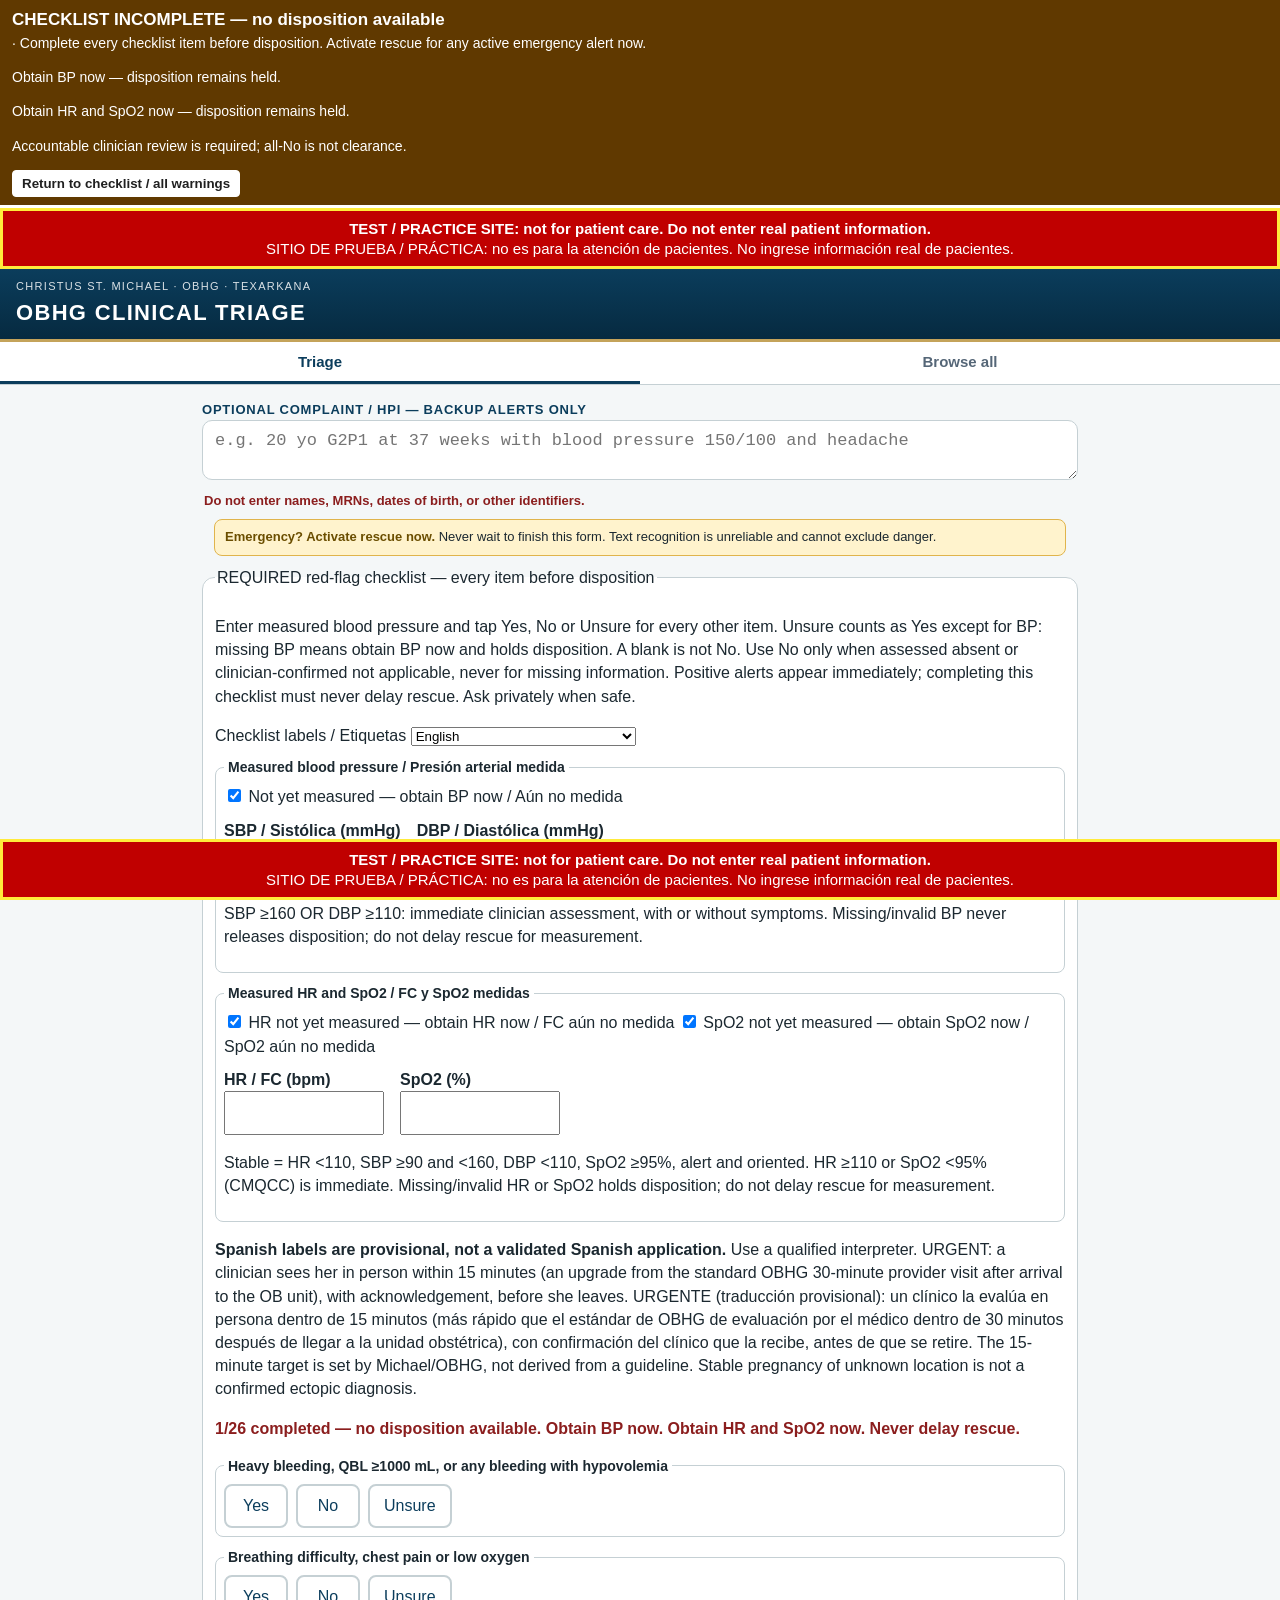
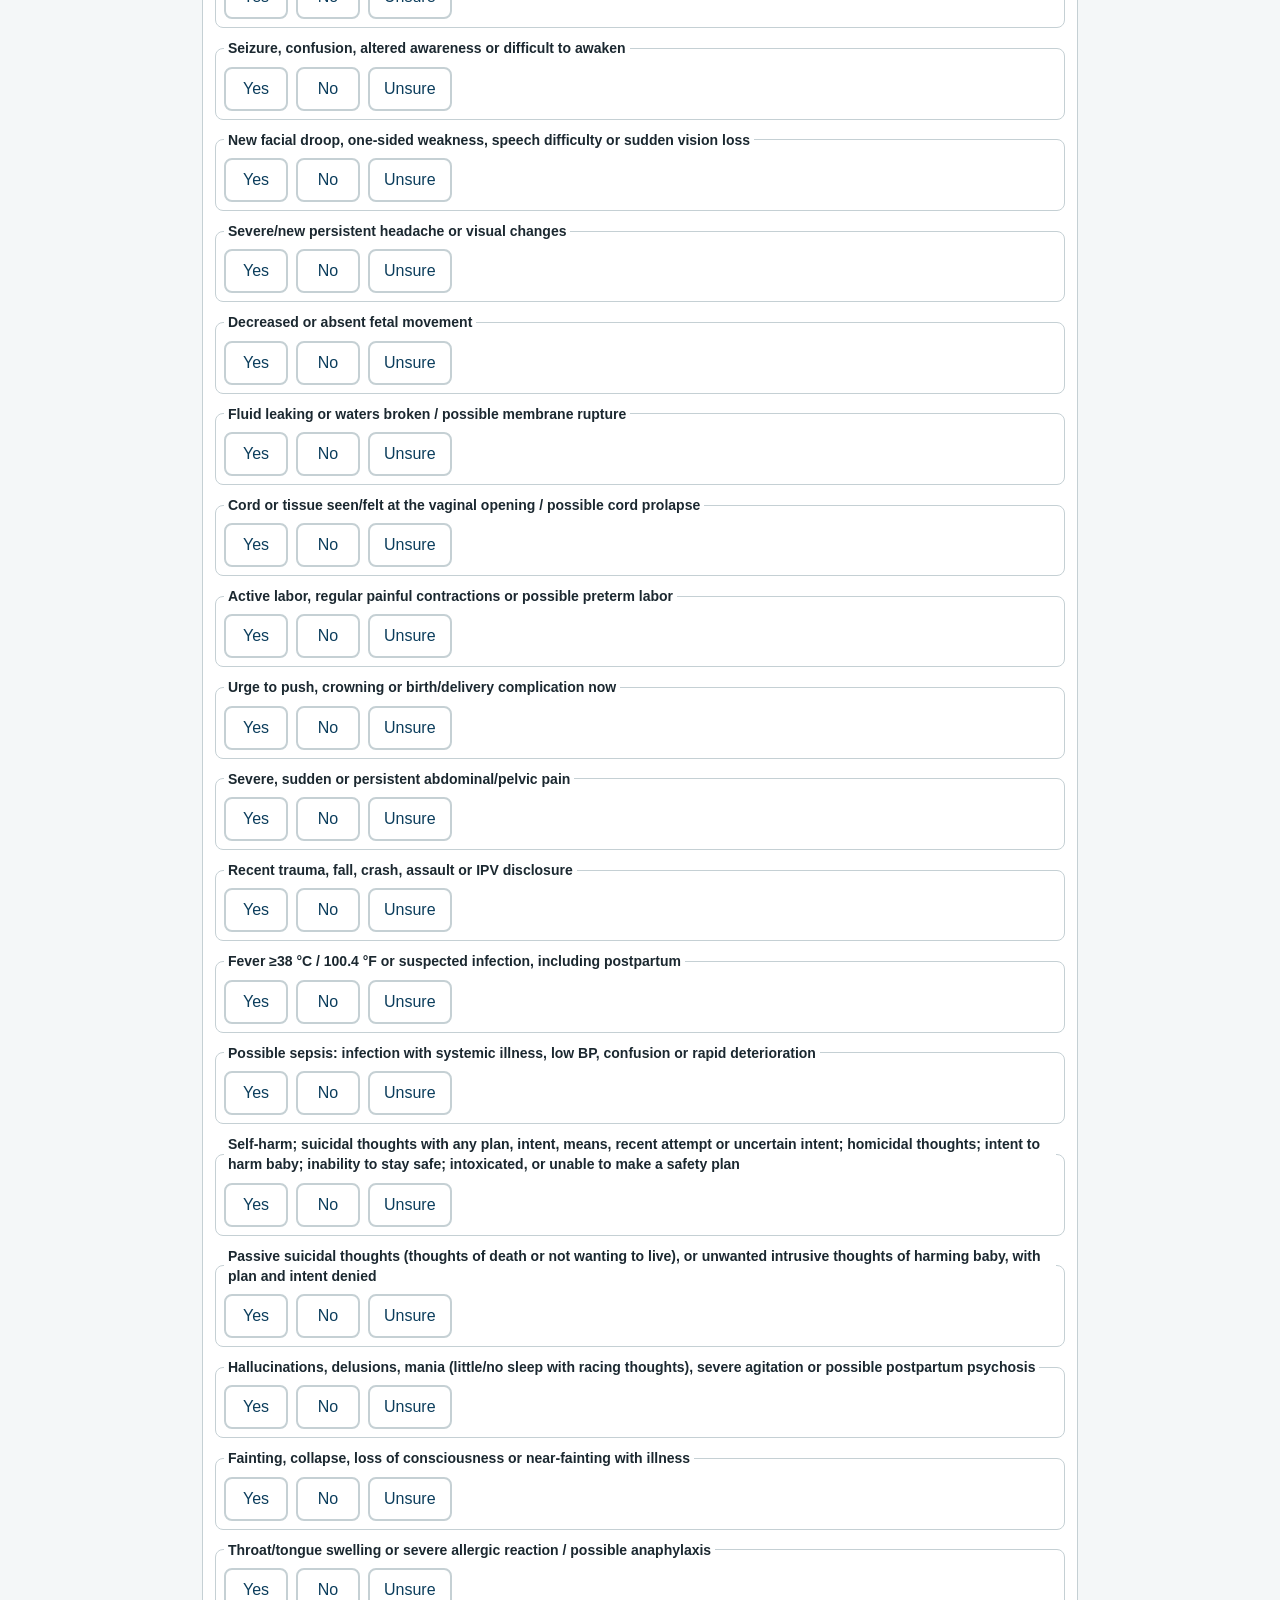
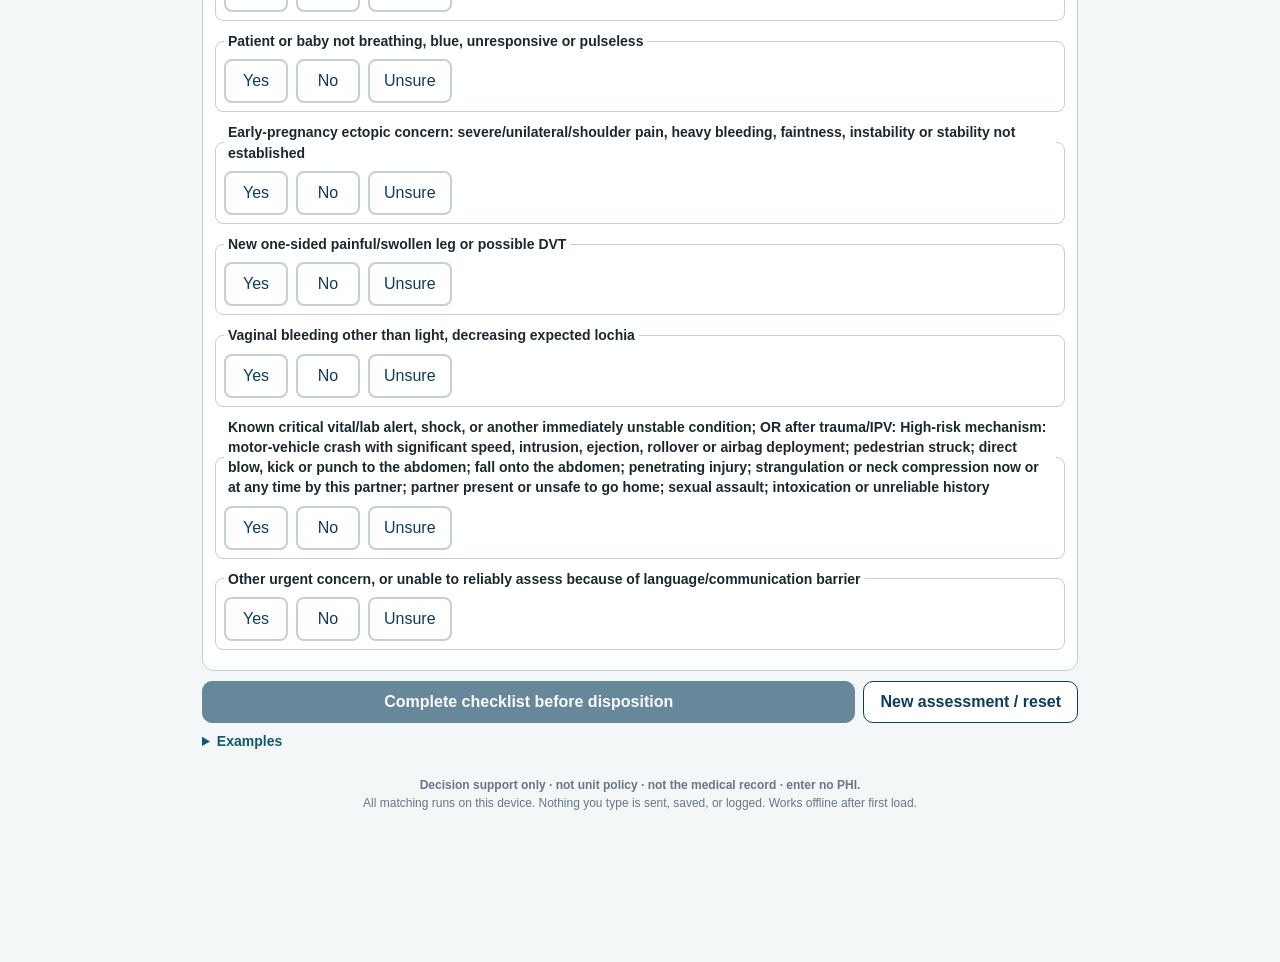
==== index.html @ 4385547c "OB Triage TEST/practice site from staging redflag 2026-11-11 (not for patient care)" ====
<!doctype html>
<html lang="en">
<head>
<meta charset="utf-8">
<meta name="viewport" content="width=device-width, initial-scale=1, viewport-fit=cover">
<meta name="theme-color" content="#0B3D5C">
<meta name="referrer" content="no-referrer">
<meta http-equiv="Content-Security-Policy" content="default-src 'self'; img-src 'self' data:; style-src 'self'; script-src 'self'; connect-src 'self'; form-action 'none'; base-uri 'none'">
<meta name="robots" content="noindex, nofollow">
<title>OB Triage (TEST)</title>
<link rel="manifest" href="manifest.webmanifest">
<link rel="icon" href="assets/icons/icon-192.png">
<link rel="apple-touch-icon" href="assets/icons/icon-180.png">
<meta name="apple-mobile-web-app-capable" content="yes">
<meta name="apple-mobile-web-app-title" content="OB Triage TEST">
<link rel="stylesheet" href="css/app.css">
</head>
<body>
<div class="test-site-banner test-site-top" role="note" aria-label="Test site notice"><strong>TEST / PRACTICE SITE: not for patient care. Do not enter real patient information.</strong><br><span lang="es">SITIO DE PRUEBA / PRÁCTICA: no es para la atención de pacientes. No ingrese información real de pacientes.</span></div>
<div class="test-site-banner test-site-fixed" aria-hidden="true"><strong>TEST / PRACTICE SITE: not for patient care. Do not enter real patient information.</strong><br><span lang="es">SITIO DE PRUEBA / PRÁCTICA: no es para la atención de pacientes. No ingrese información real de pacientes.</span></div>
<aside id="safety-banner" class="safety-banner" role="alert" aria-live="assertive" aria-label="Safety alerts and checklist status" hidden></aside>
<header class="hdr">
  <div class="hdr-org">CHRISTUS ST. MICHAEL · OBHG · TEXARKANA</div>
  <h1>OBHG CLINICAL TRIAGE</h1>
</header>

<nav class="tabs" role="tablist">
  <button role="tab" id="tab-triage" class="on" aria-selected="true">Triage</button>
  <button role="tab" id="tab-browse" aria-selected="false">Browse all</button>
</nav>

<main>
<section id="view-triage">
  <form id="hpi-form" autocomplete="off">
    <label for="hpi" class="lbl">Optional complaint / HPI — backup alerts only</label>
    <div class="hpi-row">
      <textarea id="hpi" rows="2" autocomplete="off" autocorrect="off" autocapitalize="off" spellcheck="false"
        placeholder="e.g. 20 yo G2P1 at 37 weeks with blood pressure 150/100 and headache"></textarea>
    </div>
    <p class="privacy-line">Do not enter names, MRNs, dates of birth, or other identifiers.</p>
    <div id="privacy-warn" class="privacy-warn" hidden></div>
    <p class="verify"><b>Emergency? Activate rescue now.</b> Never wait to finish this form. Text recognition is unreliable and cannot exclude danger.</p>
    <fieldset id="structured-screen" class="box"><legend>REQUIRED red-flag checklist — every item before disposition</legend>
      <p>Enter measured blood pressure and tap Yes, No or Unsure for every other item. Unsure counts as Yes except for BP: missing BP means obtain BP now and holds disposition. A blank is not No. Use No only when assessed absent or clinician-confirmed not applicable, never for missing information. Positive alerts appear immediately; completing this checklist must never delay rescue. Ask privately when safe.</p>
      <label for="checklist-language">Checklist labels / Etiquetas <select id="checklist-language"><option value="en">English</option><option value="es">Español (solo lista / checklist only)</option></select></label>
      <fieldset class="redflag-row" id="bp-entry"><legend>Measured blood pressure / Presión arterial medida</legend>
        <label><input type="checkbox" id="bp-not-measured" checked> Not yet measured — obtain BP now / Aún no medida</label>
        <div class="bp-inputs"><label for="bp-sbp">SBP / Sistólica (mmHg)<input id="bp-sbp" type="number" inputmode="numeric" min="1" max="300" step="any" autocomplete="off"></label><label for="bp-dbp">DBP / Diastólica (mmHg)<input id="bp-dbp" type="number" inputmode="numeric" min="1" max="200" step="any" autocomplete="off"></label></div>
        <p>SBP ≥160 OR DBP ≥110: immediate clinician assessment, with or without symptoms. Missing/invalid BP never releases disposition; do not delay rescue for measurement.</p>
      </fieldset>
      <fieldset class="redflag-row" id="vitals-entry"><legend>Measured HR and SpO2 / FC y SpO2 medidas</legend>
        <label><input type="checkbox" id="hr-not-measured" checked> HR not yet measured — obtain HR now / FC aún no medida</label>
        <label><input type="checkbox" id="spo2-not-measured" checked> SpO2 not yet measured — obtain SpO2 now / SpO2 aún no medida</label>
        <div class="bp-inputs"><label for="vital-hr">HR / FC (bpm)<input id="vital-hr" type="number" inputmode="numeric" min="20" max="250" step="any" autocomplete="off"></label><label for="vital-spo2">SpO2 (%)<input id="vital-spo2" type="number" inputmode="numeric" min="50" max="100" step="any" autocomplete="off"></label></div>
        <p>Stable = HR &lt;110, SBP ≥90 and &lt;160, DBP &lt;110, SpO2 ≥95%, alert and oriented. HR ≥110 or SpO2 &lt;95% (CMQCC) is immediate. Missing/invalid HR or SpO2 holds disposition; do not delay rescue for measurement.</p>
      </fieldset>
      <p><b>Spanish labels are provisional, not a validated Spanish application.</b> Use a qualified interpreter. URGENT: a clinician sees her in person within 15 minutes (an upgrade from the standard OBHG 30-minute provider visit after arrival to the OB unit), with acknowledgement, before she leaves. <span lang="es">URGENTE (traducción provisional): un clínico la evalúa en persona dentro de 15 minutos (más rápido que el estándar de OBHG de evaluación por el médico dentro de 30 minutos después de llegar a la unidad obstétrica), con confirmación del clínico que la recibe, antes de que se retire.</span> The 15-minute target is set by Michael/OBHG, not derived from a guideline. Stable pregnancy of unknown location is not a confirmed ectopic diagnosis.</p>
      <p id="checklist-status" role="status" aria-live="polite"></p>
      <div id="screen-questions"></div>
    </fieldset>
    <div class="btns">
      <button id="go" class="primary" type="button" disabled>Complete checklist before disposition</button>
      <button id="clear" type="button">New assessment / reset</button>
    </div>
    <details class="examples"><summary>Examples</summary><div id="examples"></div></details>
  </form>

  <div id="flags" class="chips" role="alert" aria-live="assertive"></div>
  <section id="handoff-history" class="box" aria-live="polite" hidden></section>
  <div id="result" hidden>
    <article id="top" class="topcard"></article>
    <section class="box"><h3>Also consider</h3><div id="alts" class="alts"></div></section>
    <section class="box"><h3>Why this matched</h3><div id="why"></div></section>
    <section class="box coding" id="coding-box">
      <h3>Coding requires independent clinician confirmation · no diagnosis inferred from HPI</h3>
      <div id="coding"></div>
    </section>
  </div>
  <p class="foot"><b>Decision support only · not unit policy · not the medical record · enter no PHI.</b><br>All matching runs on this device. Nothing you type is sent, saved, or logged. Works offline after first load.</p>
</section>

<section id="view-browse" hidden>
  <input id="q" type="search" placeholder="Search every card and diagram (e.g. magnesium, JADA, torsion)" autocomplete="off" spellcheck="false">
  <div id="list"></div>
</section>
</main>

<div id="viewer" class="viewer" hidden>
  <div class="viewer-bar"><span id="viewer-title"></span>
    <button id="zoom-out" type="button" aria-label="Zoom out">−</button><button id="zoom-in" type="button" aria-label="Zoom in">+</button>
    <button id="viewer-close" type="button">Close</button></div>
  <div id="viewer-source" class="viewer-source" aria-label="Source, version and review status"></div>
  <div class="viewer-body" id="viewer-body"><img id="viewer-img" alt=""></div>
</div>

<script src="js/content.js"></script>
<script src="codes/code_tables.js"></script>
<script src="codes/validation.js"></script>
<script src="js/safety-vocabulary.js"></script>
<script src="js/red-flags.js"></script>
<script src="js/engine.js"></script>
<script src="js/display-names.js"></script>
<script src="js/app.js"></script>
</body>
</html>
---- css/app.css ----
:root{--navy:#0B3D5C;--navy2:#062A40;--teal:#0E5A6A;--red:#8B1E1E;--gold:#C4A35A;--amber:#B26B00;--bg:#F4F7F8;--line:#C5D0D4;--ink:#1b2830}
*{box-sizing:border-box}
html,body{margin:0;background:var(--bg);color:var(--ink);font:16px/1.45 -apple-system,BlinkMacSystemFont,"Segoe UI",Roboto,Helvetica,Arial,sans-serif;-webkit-text-size-adjust:100%}
.hdr{background:linear-gradient(180deg,var(--navy),var(--navy2));color:#fff;padding:calc(10px + env(safe-area-inset-top)) 16px 10px;border-bottom:3px solid var(--gold)}
.hdr-org{font-size:11px;letter-spacing:.12em;opacity:.85}
.hdr h1{margin:2px 0 0;font-size:22px;letter-spacing:.06em;font-weight:800}
.tabs{display:flex;background:#fff;border-bottom:1px solid var(--line)}
.tabs button{flex:1;border:0;background:none;padding:11px;font-size:15px;font-weight:600;color:#567;border-bottom:3px solid transparent}
.tabs button.on{color:var(--navy);border-bottom-color:var(--navy)}
main{padding:12px 12px 40px;max-width:900px;margin:0 auto}
.lbl{font-weight:700;font-size:13px;color:var(--navy);text-transform:uppercase;letter-spacing:.06em}
textarea,input[type=search]{width:100%;font-size:17px;padding:10px 12px;border:1.5px solid var(--line);border-radius:10px;background:#fff;color:var(--ink);resize:vertical}
textarea:focus,input:focus{outline:none;border-color:var(--navy)}
.privacy-line{margin:6px 2px;font-size:13px;color:var(--red);font-weight:600}
.privacy-warn{background:#FFF3CD;border:1px solid #E0B44C;color:#6b4e00;border-radius:8px;padding:8px 10px;font-size:13px;margin:6px 0}
.btns{display:flex;gap:8px;margin:8px 0}
.btns button{padding:11px 16px;font-size:16px;border-radius:10px;border:1.5px solid var(--navy);background:#fff;color:var(--navy);font-weight:700}
.btns .primary{flex:1;background:var(--navy);color:#fff}
.examples{font-size:14px;margin-bottom:6px}.examples summary{color:var(--teal);font-weight:600;cursor:pointer}
#examples button{display:block;width:100%;text-align:left;margin:4px 0;padding:7px 9px;border:1px solid var(--line);border-radius:8px;background:#fff;font-size:13px;color:var(--ink)}
.chips{display:flex;flex-wrap:wrap;gap:6px;margin:10px 0}
.chip{font-size:12px;font-weight:800;padding:6px 9px;border-radius:14px;color:#fff;background:var(--red);letter-spacing:.01em}
.chip.amber{background:var(--amber)}
.topcard{background:#fff;border:1px solid var(--line);border-radius:12px;overflow:hidden;margin:8px 0}
.topcard .th{background:var(--navy);color:#fff;padding:10px 12px}
.th .id{font-size:12px;letter-spacing:.08em;opacity:.85}.th .t{font-size:18px;font-weight:800}
.badge{display:inline-block;font-size:11px;font-weight:800;padding:2px 7px;border-radius:9px;background:var(--gold);color:#222;margin-left:6px;vertical-align:middle}
.badge.warn{background:#fff;color:var(--red);border:1px solid var(--red)}
.diag{display:block;width:100%;height:auto;background:#fff;cursor:zoom-in;touch-action:pan-x pan-y pinch-zoom}
.hint{font-size:12px;color:#567;padding:6px 12px;border-bottom:1px solid var(--line)}
.cardtext{padding:4px 14px 12px}
.cardtext h4,.cardtext h5{color:var(--navy);margin:12px 0 4px;font-size:15px}
.cardtext ul{padding-left:20px;margin:4px 0}.cardtext li{margin:3px 0}.cardtext li.sub{margin-left:14px;list-style:circle}
.cardtext table{border-collapse:collapse;width:100%;font-size:13px;margin:6px 0}.cardtext td,.cardtext th{border:1px solid var(--line);padding:4px 6px;vertical-align:top}.cardtext th{background:#e8eef0;text-align:left}
.pearl{background:#F5EDE0;border-left:4px solid var(--gold);padding:4px 10px;margin:8px 0;border-radius:4px}
.bottomline{background:var(--navy);color:#fff;padding:8px 10px;border-radius:6px;font-weight:600}
.flagged{background:#FFF3CD;outline:1px dashed #E0B44C}
.verify{background:#FFF3CD;border:1px solid #E0B44C;border-radius:8px;padding:8px 10px;margin:8px 12px;font-size:13px}
.verify b{color:#6b4e00}
.companion summary{padding:10px 12px;font-weight:700;color:var(--teal);cursor:pointer;border-top:1px solid var(--line)}
.box{background:#fff;border:1px solid var(--line);border-radius:12px;padding:10px 12px;margin:10px 0}
.box h3{margin:0 0 8px;font-size:14px;color:var(--navy);text-transform:uppercase;letter-spacing:.04em}
.alts button{display:flex;justify-content:space-between;align-items:center;width:100%;text-align:left;border:1px solid var(--line);background:#F9FBFC;border-radius:10px;padding:9px 10px;margin:5px 0;font-size:14px;color:var(--ink)}
.alts .sc{font-size:11px;color:#678;white-space:nowrap;margin-left:8px}
.facts{display:grid;grid-template-columns:auto 1fr;gap:3px 12px;font-size:14px;margin-bottom:8px}.facts dt{color:#567;font-weight:600}.facts dd{margin:0}
.rules{font-size:13px;padding-left:18px;margin:4px 0}
.coding h3{font-size:12.5px;color:var(--red)}
.ctab{width:100%;border-collapse:collapse;font-size:14px;margin:4px 0 10px}.ctab td{border-top:1px solid #e3e9eb;padding:6px 4px;vertical-align:top}
.code{font-family:ui-monospace,Menlo,Consolas,monospace;font-weight:700;white-space:nowrap;color:var(--navy)}
.ok{color:#1d7a3a;font-size:11px;font-weight:700}.no{color:var(--red);font-size:11px;font-weight:800}
.alt-tag{font-size:11px;color:#678}
.subh{font-size:12px;font-weight:800;color:#567;letter-spacing:.06em;text-transform:uppercase;margin-top:8px}
.foot{font-size:12px;color:#678;text-align:center;margin-top:16px}
#list .grp{font-size:12px;font-weight:800;color:#567;letter-spacing:.08em;margin:14px 2px 4px;text-transform:uppercase}
#list button{display:block;width:100%;text-align:left;border:1px solid var(--line);background:#fff;border-radius:10px;padding:10px;margin:5px 0;font-size:14px;color:var(--ink)}
#list .lid{font-weight:800;color:var(--navy);margin-right:6px}
#list .snip{display:block;font-size:12px;color:#678;margin-top:3px}
mark{background:#FFE58F}
.viewer{position:fixed;inset:0;background:#111;z-index:20;display:flex;flex-direction:column}
.viewer-bar{display:flex;gap:6px;align-items:center;background:var(--navy);color:#fff;padding:calc(8px + env(safe-area-inset-top)) 10px 8px}
.viewer-bar span{flex:1;font-weight:700;font-size:14px;overflow:hidden;text-overflow:ellipsis;white-space:nowrap}
.viewer-bar button{background:#fff;color:var(--navy);border:0;border-radius:8px;padding:7px 11px;font-weight:800;font-size:15px}
.viewer-body{flex:1;overflow:auto;-webkit-overflow-scrolling:touch;touch-action:pan-x pan-y pinch-zoom;background:#fff}
.viewer-body img{display:block;width:100%;height:auto;max-width:none}
[hidden]{display:none!important}
.box,.topcard,#result{scroll-margin-top:52px}

/* Global disposition survives tabs, alternate-card scrolling and the fixed viewer. */
.safety-banner{position:fixed;inset:0 0 auto 0;z-index:100;max-height:35vh;overflow:auto;background:#603900;color:#fff;padding:calc(8px + env(safe-area-inset-top)) 12px 8px;border-bottom:3px solid #fff;font-size:14px}
.safety-banner[data-urgency="immediate"]{background:#8B1E1E}
.safety-banner strong{display:block;font-size:17px}
.safety-banner button{display:block;margin-top:5px;padding:5px 9px;background:#fff;color:#202020;border:1px solid #fff;border-radius:4px;font-weight:700}
body.safety-active{padding-top:var(--safety-banner-height,120px)}
body.safety-active .viewer{top:var(--safety-banner-height,120px)}
body.safety-active .box,body.safety-active .topcard,body.safety-active #result{scroll-margin-top:calc(var(--safety-banner-height,120px) + 12px)}
.screen-question{display:block;font-size:14px;margin:8px 0}
.screen-question select{display:block;max-width:100%;font-size:15px;padding:7px;border:1px solid var(--line);border-radius:5px}

/* Each answer is an explicit accessible tap; no default/bulk-negative control. */
.redflag-row{border:1px solid var(--line);border-radius:8px;margin:10px 0;padding:8px}
.redflag-row legend{font-size:14px;font-weight:700;padding:0 4px}
.redflag-row [role="group"]{display:flex;flex-wrap:wrap;gap:8px}
.redflag-row button{min-height:44px;min-width:64px;font-size:16px;background:#fff;color:var(--navy);border:2px solid var(--line);border-radius:8px;padding:8px 14px}
.redflag-row button[aria-pressed="true"]{border-color:var(--navy);background:var(--navy);color:#fff;font-weight:800}
.redflag-row button:focus-visible{outline:3px solid var(--gold);outline-offset:2px}
button:disabled{opacity:.6;cursor:not-allowed}
#checklist-status{font-weight:700;color:var(--red)}

.redflag-reason{border-left:4px solid var(--red);padding:6px 10px;color:var(--red);font-size:14px;font-weight:600;margin:8px 0 0}

.bp-inputs{display:flex;gap:16px;flex-wrap:wrap;margin:10px 0}.bp-inputs label{display:flex;flex-direction:column;font-weight:700}.bp-inputs input{max-width:160px;min-height:44px;font-size:18px;padding:6px}.source-meta{padding:8px 12px;border:1px solid var(--line);font-size:13px;overflow-wrap:anywhere}.source-meta summary{font-weight:700}.source-meta p{margin:5px 0}.source-meta button{min-height:44px}.viewer-source{max-height:25vh;overflow:auto;background:#fff;color:var(--ink);flex-shrink:0}

/* TEST SITE ONLY */
.test-site-banner{background:#c00000;color:#fff;text-align:center;font-size:15px;line-height:1.3;padding:8px 10px;border:3px solid #ffeb3b}
.test-site-top{margin-top:0}
.test-site-fixed{position:fixed;left:0;right:0;bottom:0;z-index:1000;padding-bottom:calc(8px + env(safe-area-inset-bottom))}
body{padding-bottom:96px}
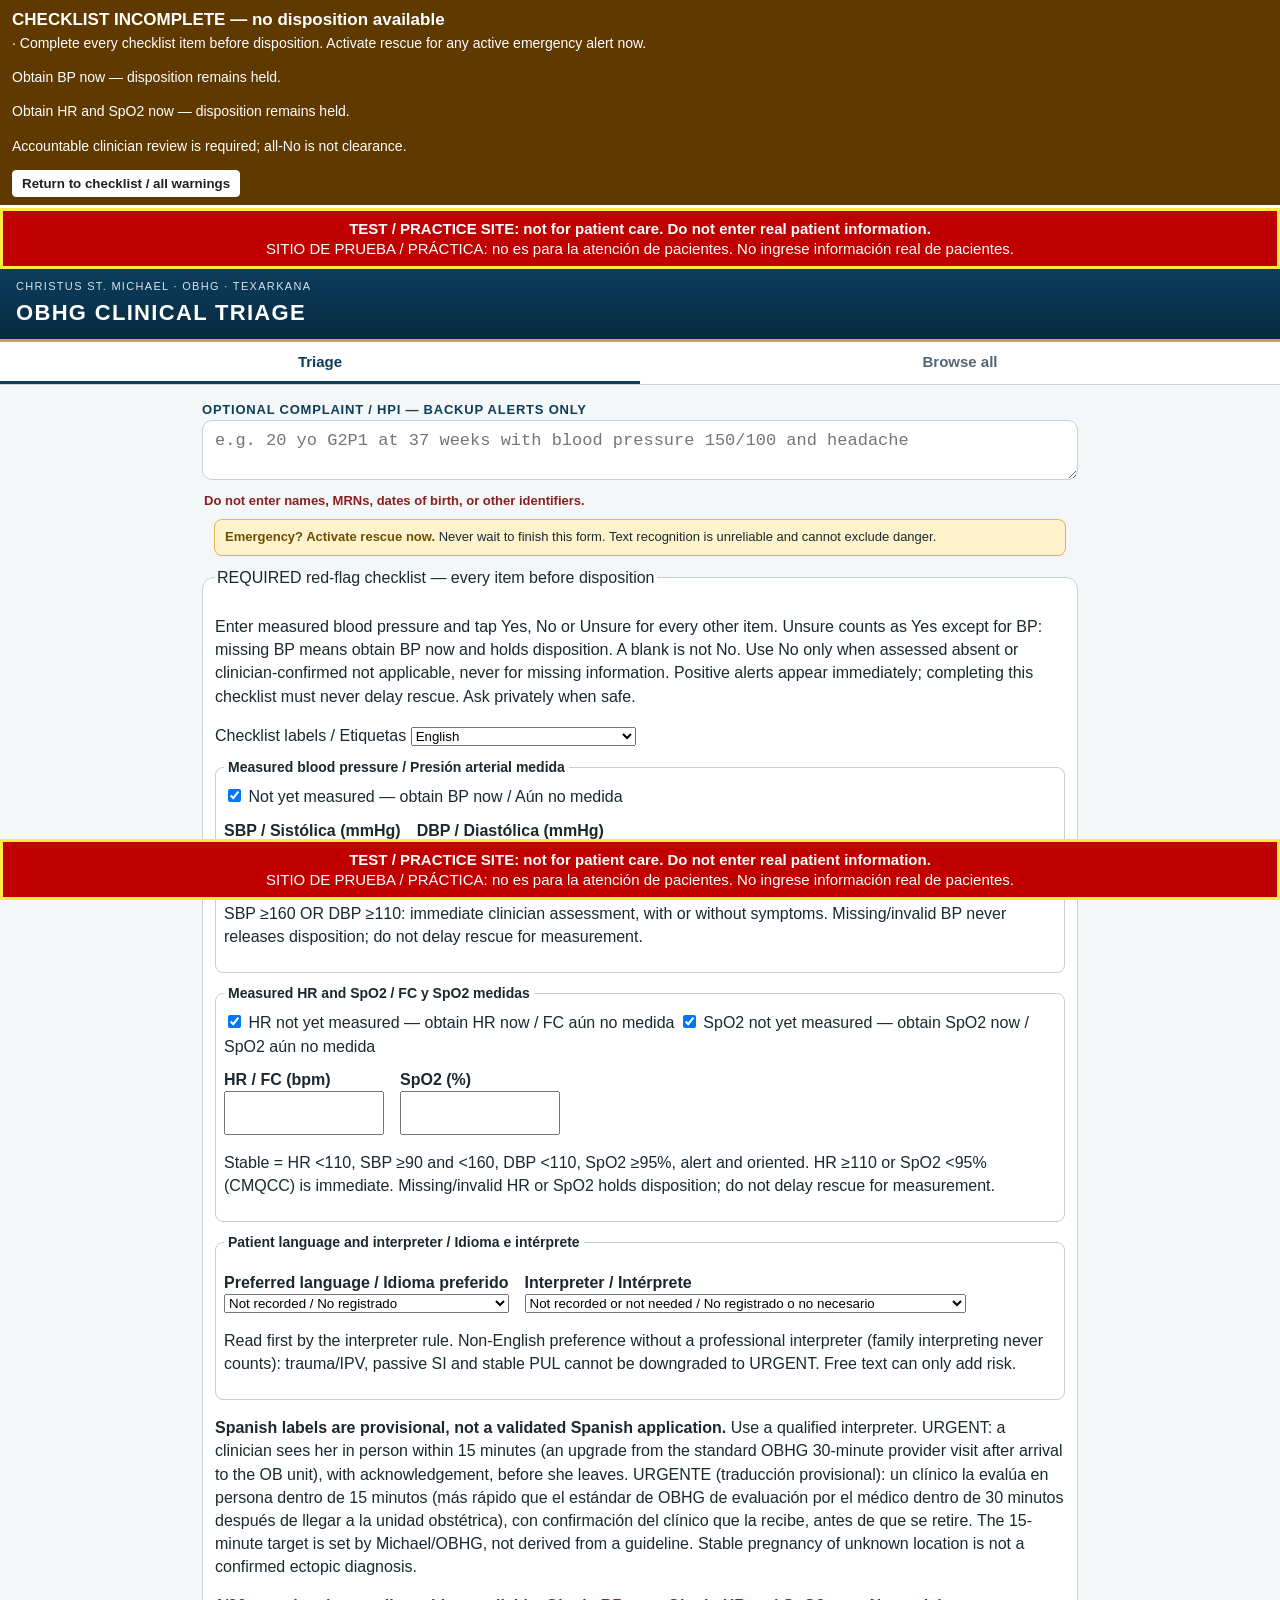
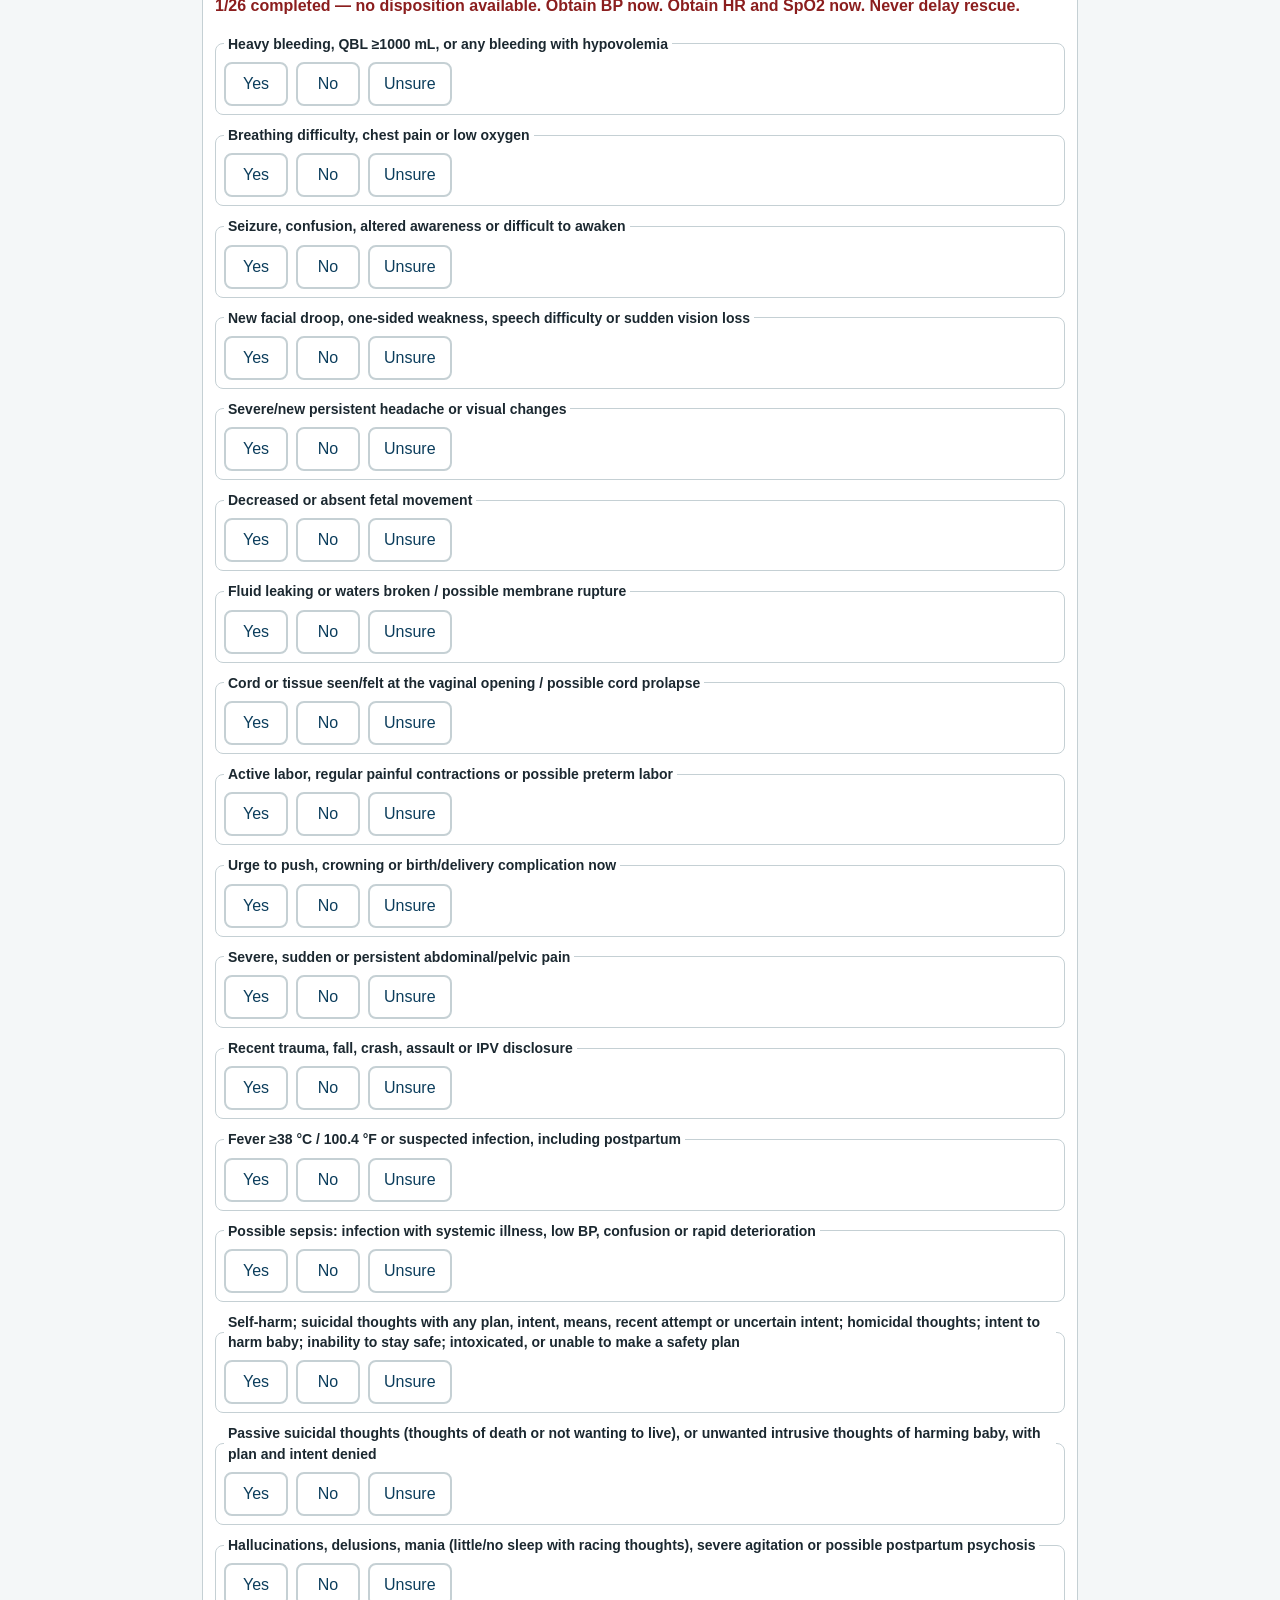
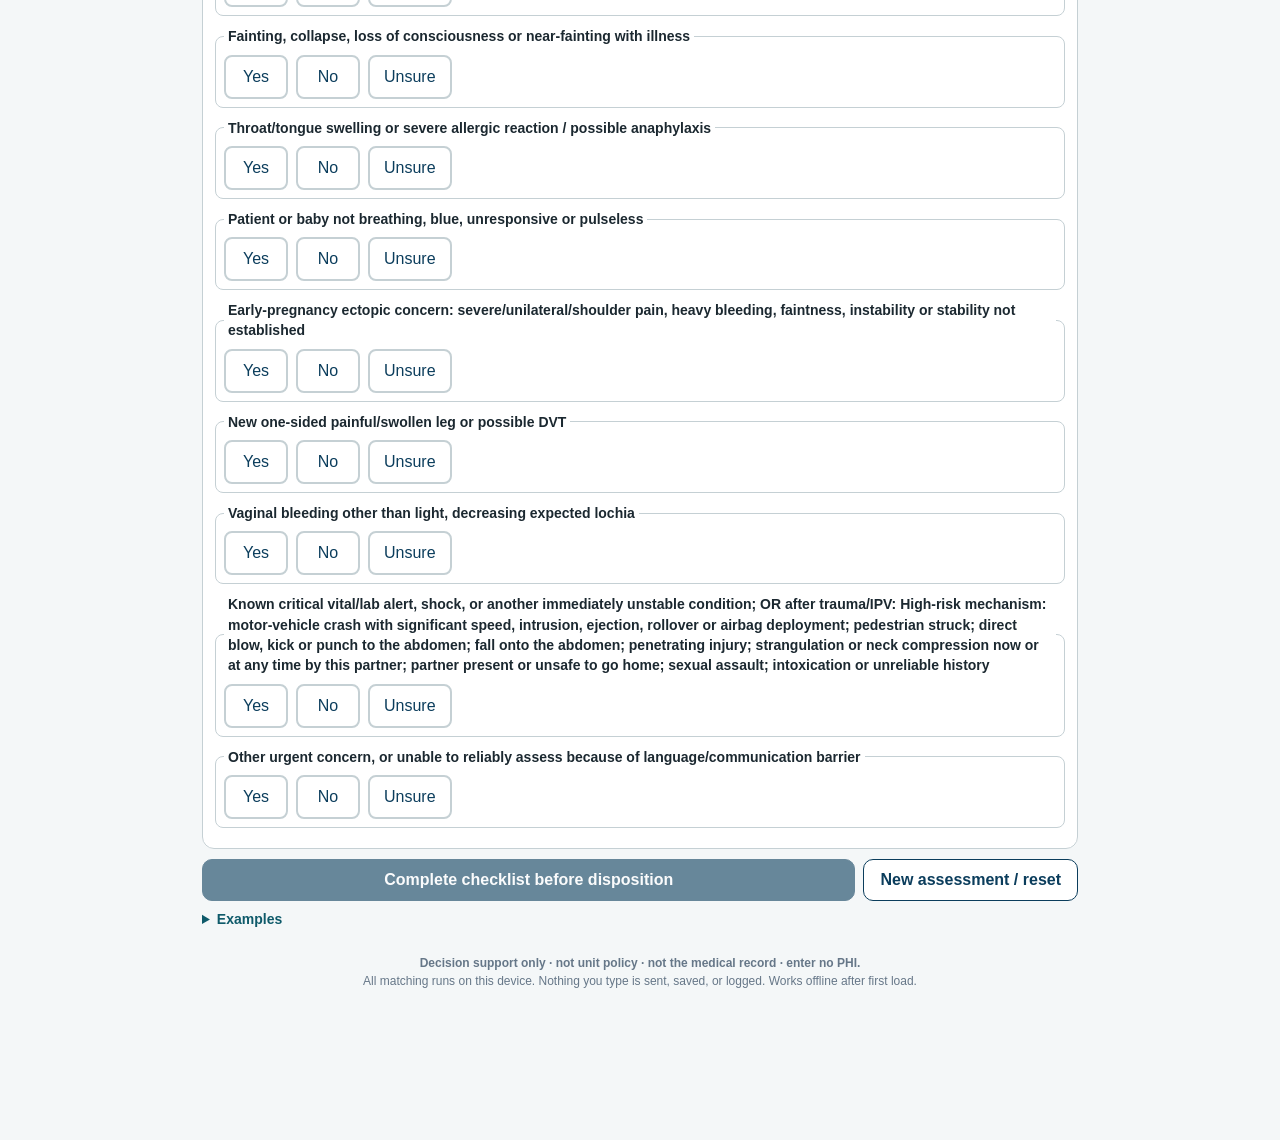
==== commit abd55bff: "TEST site: Doc final fixes B1-B4/N1-N4 + language/interpreter field from staging; drop .bak files" ====
--- a/index.html
+++ b/index.html
@@ -54,6 +54,10 @@
         <div class="bp-inputs"><label for="vital-hr">HR / FC (bpm)<input id="vital-hr" type="number" inputmode="numeric" min="20" max="250" step="any" autocomplete="off"></label><label for="vital-spo2">SpO2 (%)<input id="vital-spo2" type="number" inputmode="numeric" min="50" max="100" step="any" autocomplete="off"></label></div>
         <p>Stable = HR &lt;110, SBP ≥90 and &lt;160, DBP &lt;110, SpO2 ≥95%, alert and oriented. HR ≥110 or SpO2 &lt;95% (CMQCC) is immediate. Missing/invalid HR or SpO2 holds disposition; do not delay rescue for measurement.</p>
       </fieldset>
+      <fieldset class="redflag-row" id="language-entry"><legend>Patient language and interpreter / Idioma e intérprete</legend>
+        <div class="bp-inputs"><label for="pref-language">Preferred language / Idioma preferido<select id="pref-language"><option value="">Not recorded / No registrado</option><option value="en">English / Inglés</option><option value="es">Spanish / Español</option><option value="other">Other language / Otro idioma</option></select></label><label for="interpreter-used">Interpreter / Intérprete<select id="interpreter-used"><option value="">Not recorded or not needed / No registrado o no necesario</option><option value="professional">Professional interpreter used (record ID in note) / Intérprete profesional</option><option value="family">Family member or companion interpreted / Familiar o acompañante</option><option value="none">No interpreter / Sin intérprete</option></select></label></div>
+        <p>Read first by the interpreter rule. Non-English preference without a professional interpreter (family interpreting never counts): trauma/IPV, passive SI and stable PUL cannot be downgraded to URGENT. Free text can only add risk.</p>
+      </fieldset>
       <p><b>Spanish labels are provisional, not a validated Spanish application.</b> Use a qualified interpreter. URGENT: a clinician sees her in person within 15 minutes (an upgrade from the standard OBHG 30-minute provider visit after arrival to the OB unit), with acknowledgement, before she leaves. <span lang="es">URGENTE (traducción provisional): un clínico la evalúa en persona dentro de 15 minutos (más rápido que el estándar de OBHG de evaluación por el médico dentro de 30 minutos después de llegar a la unidad obstétrica), con confirmación del clínico que la recibe, antes de que se retire.</span> The 15-minute target is set by Michael/OBHG, not derived from a guideline. Stable pregnancy of unknown location is not a confirmed ectopic diagnosis.</p>
       <p id="checklist-status" role="status" aria-live="polite"></p>
       <div id="screen-questions"></div>
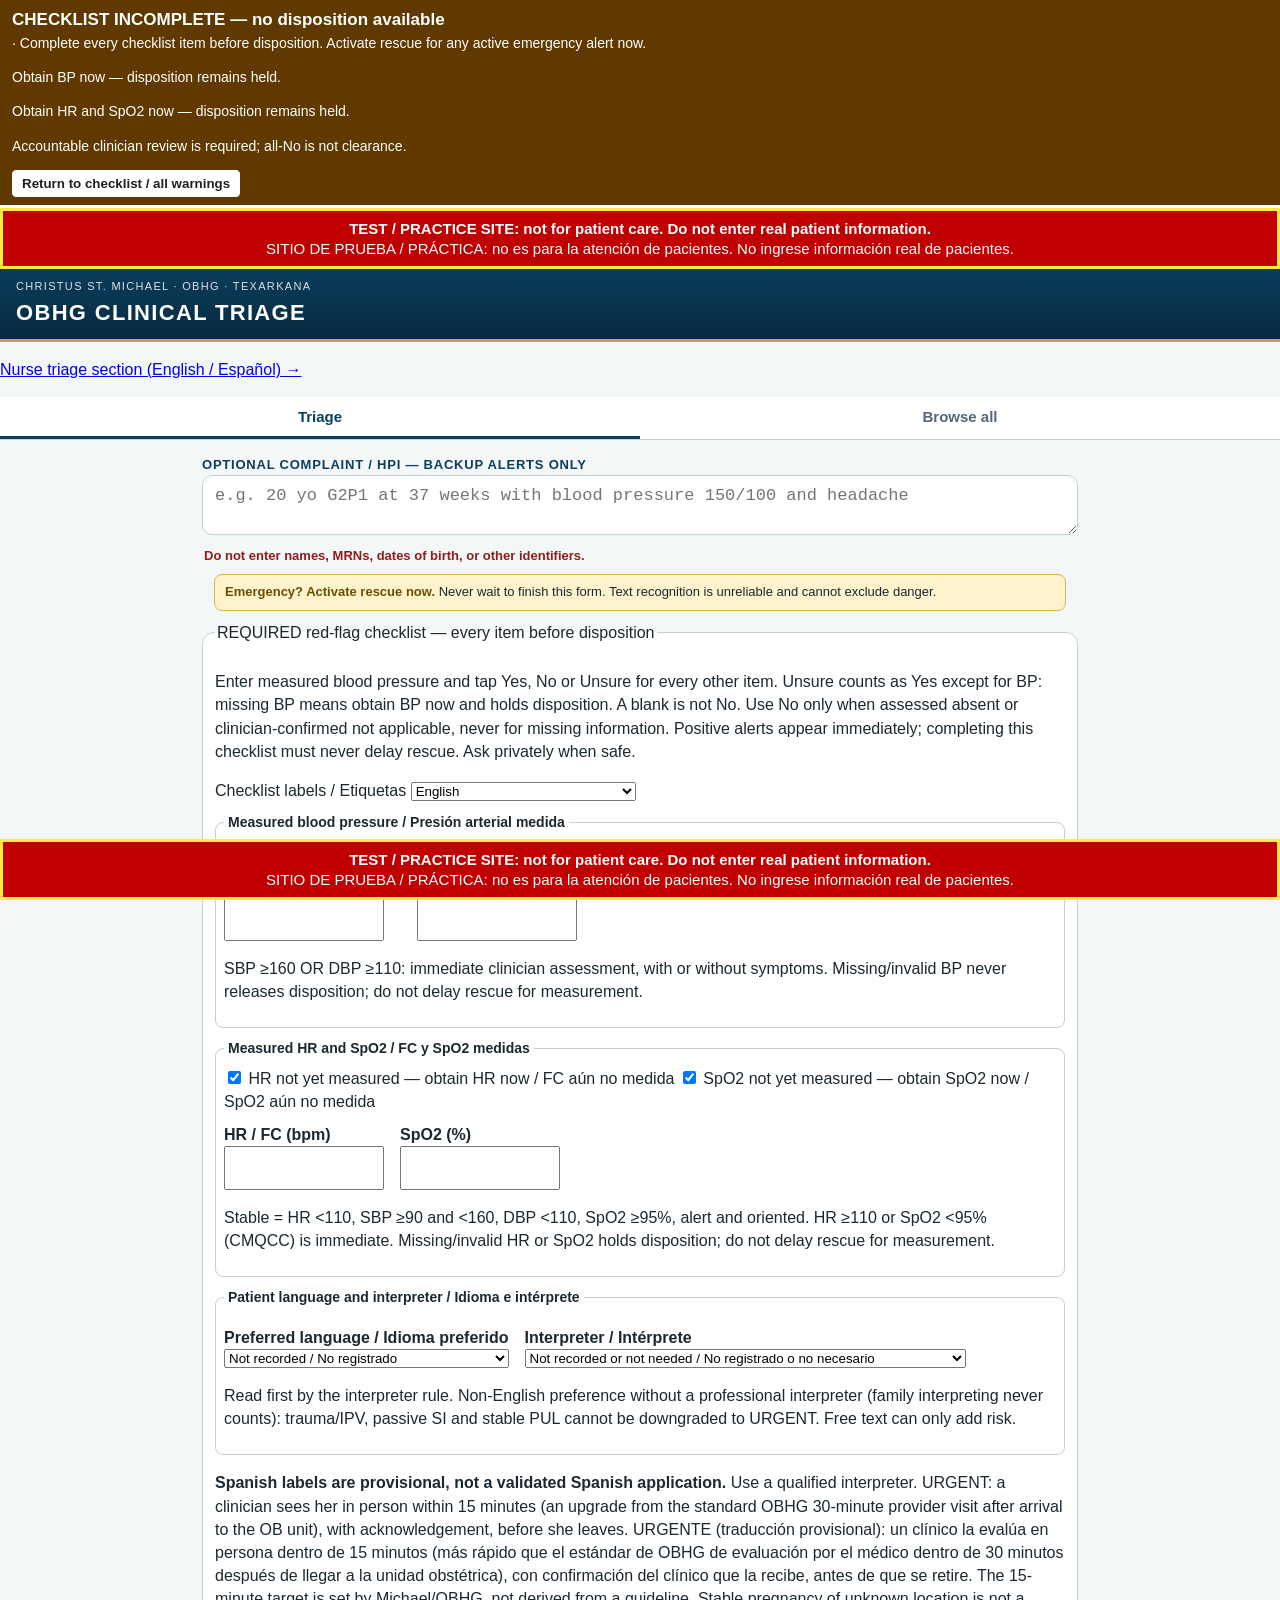
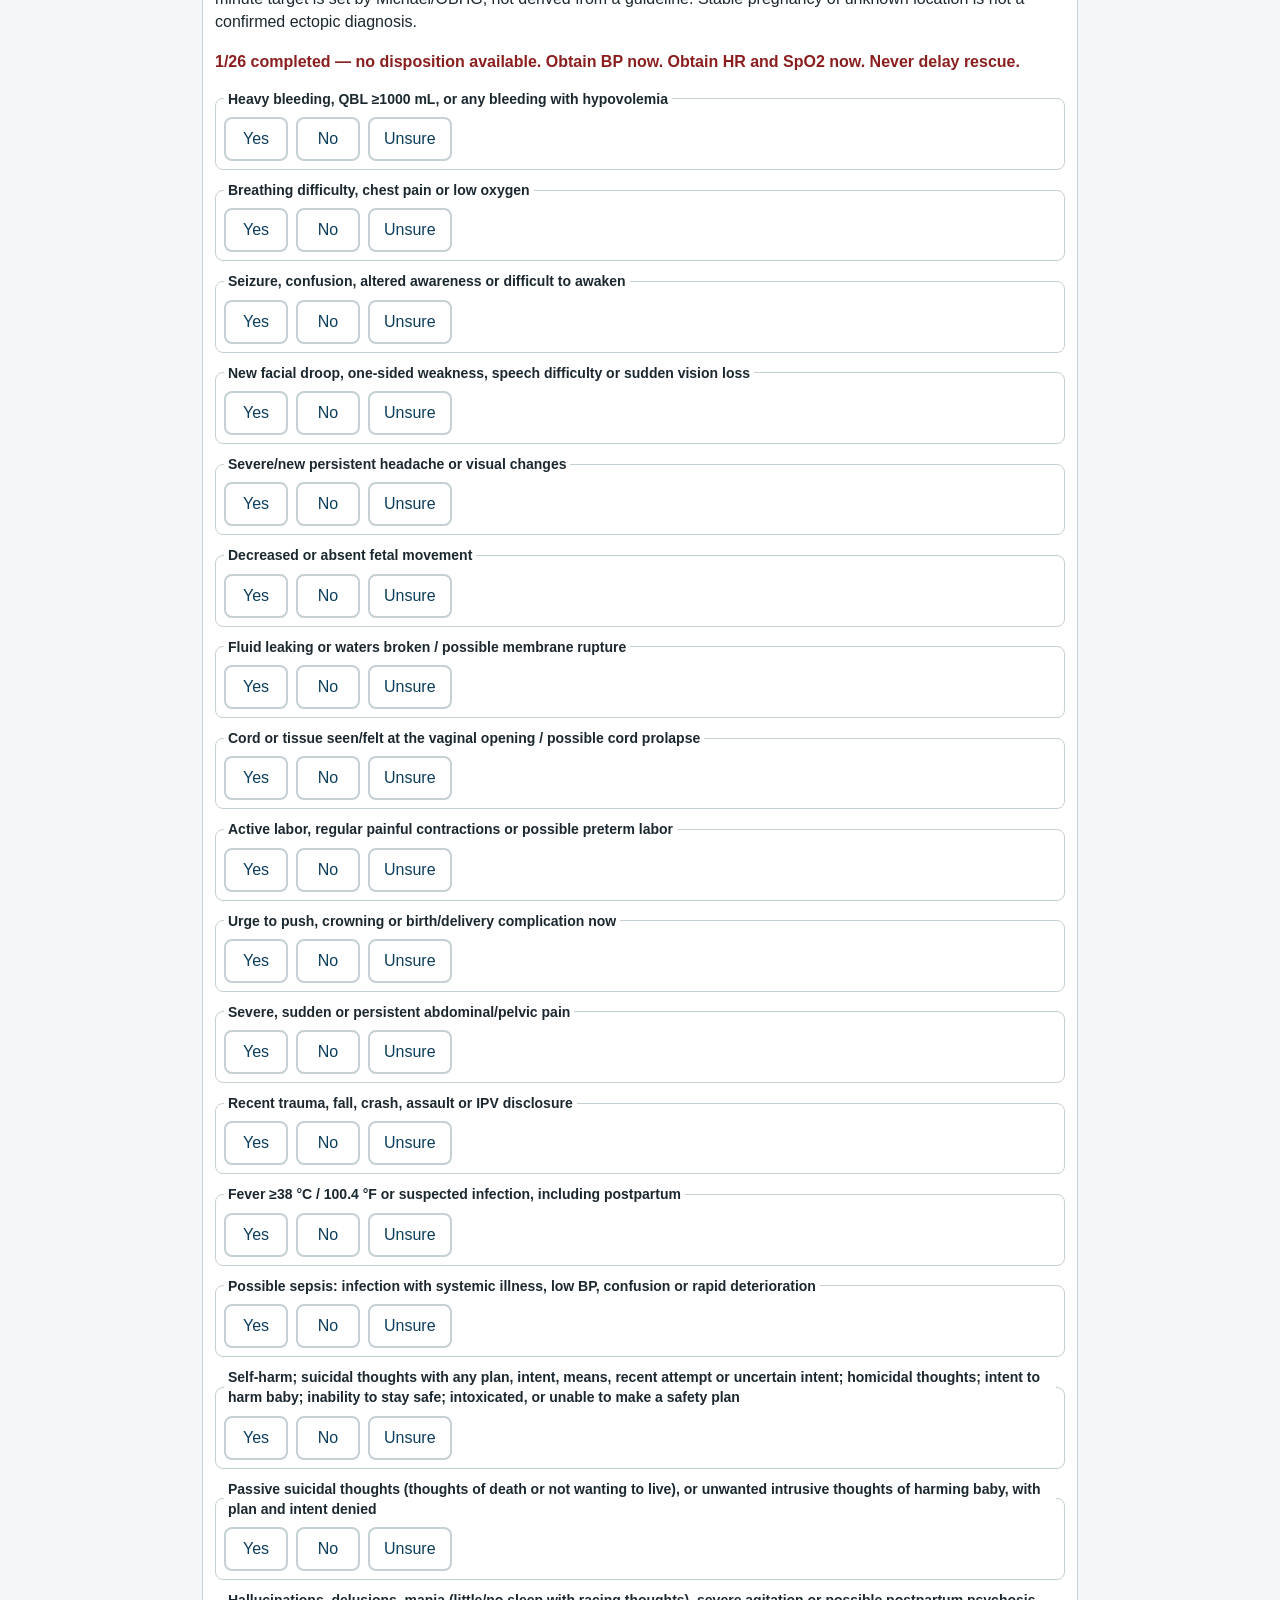
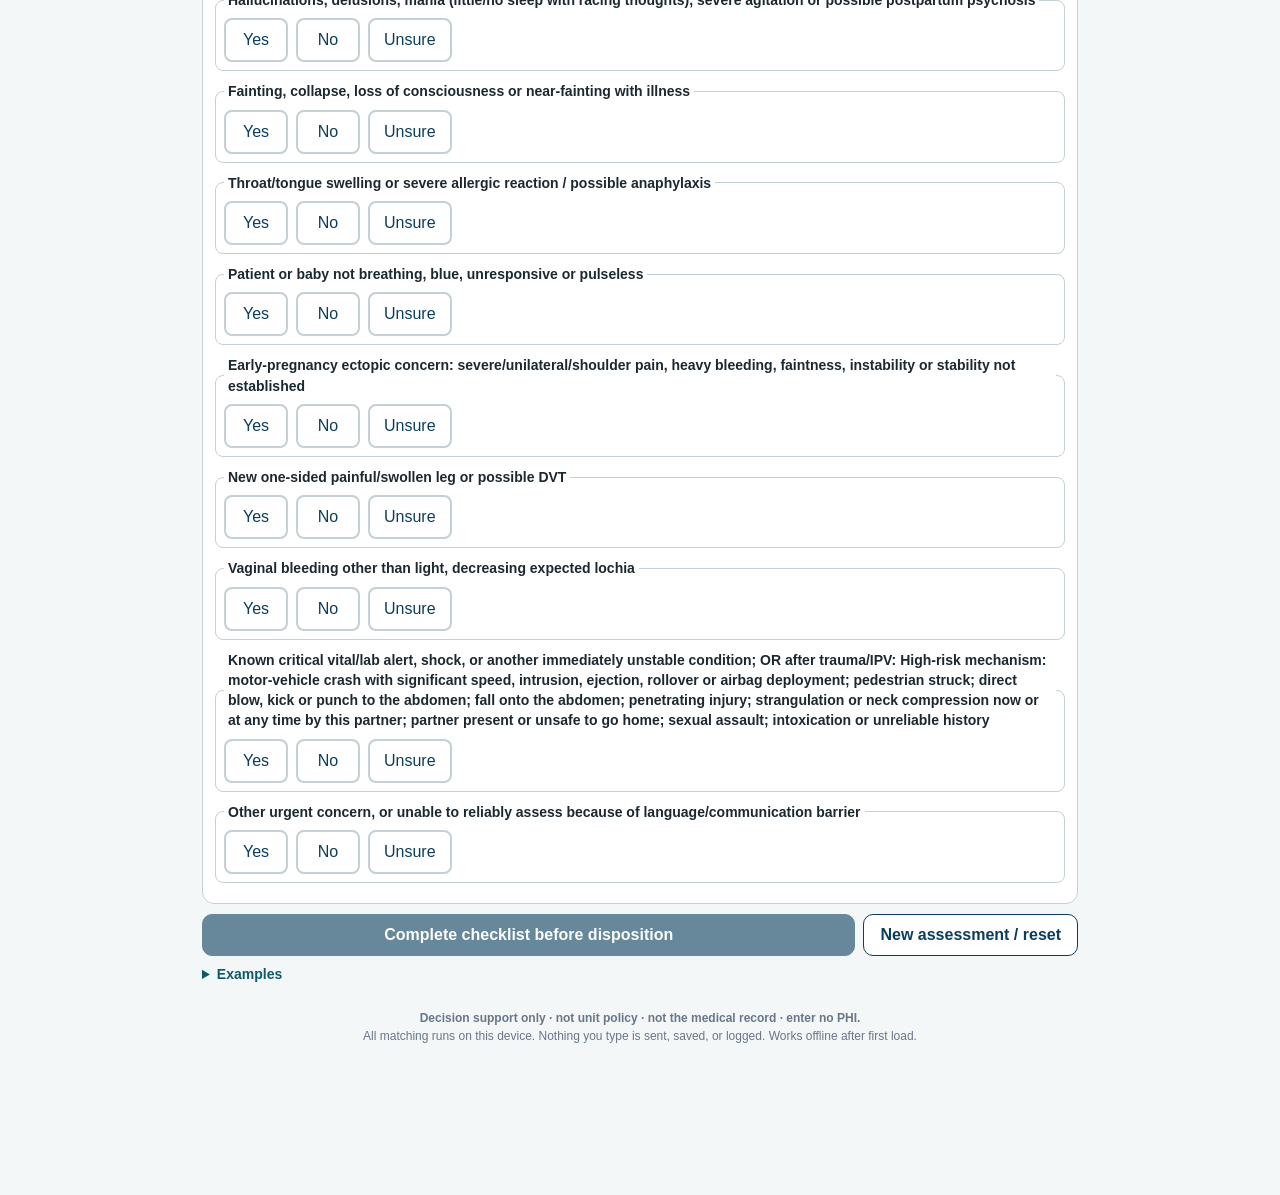
==== commit 966e05e7: "TEST site: nurse complaint-tree flow (nurse.html) with Doc NF1-NF18; root triage unchanged except li" ====
--- a/index.html
+++ b/index.html
@@ -24,6 +24,7 @@
   <h1>OBHG CLINICAL TRIAGE</h1>
 </header>
 
+<p class="nurse-link"><a href="nurse.html">Nurse triage section (English / Español) →</a></p>
 <nav class="tabs" role="tablist">
   <button role="tab" id="tab-triage" class="on" aria-selected="true">Triage</button>
   <button role="tab" id="tab-browse" aria-selected="false">Browse all</button>
